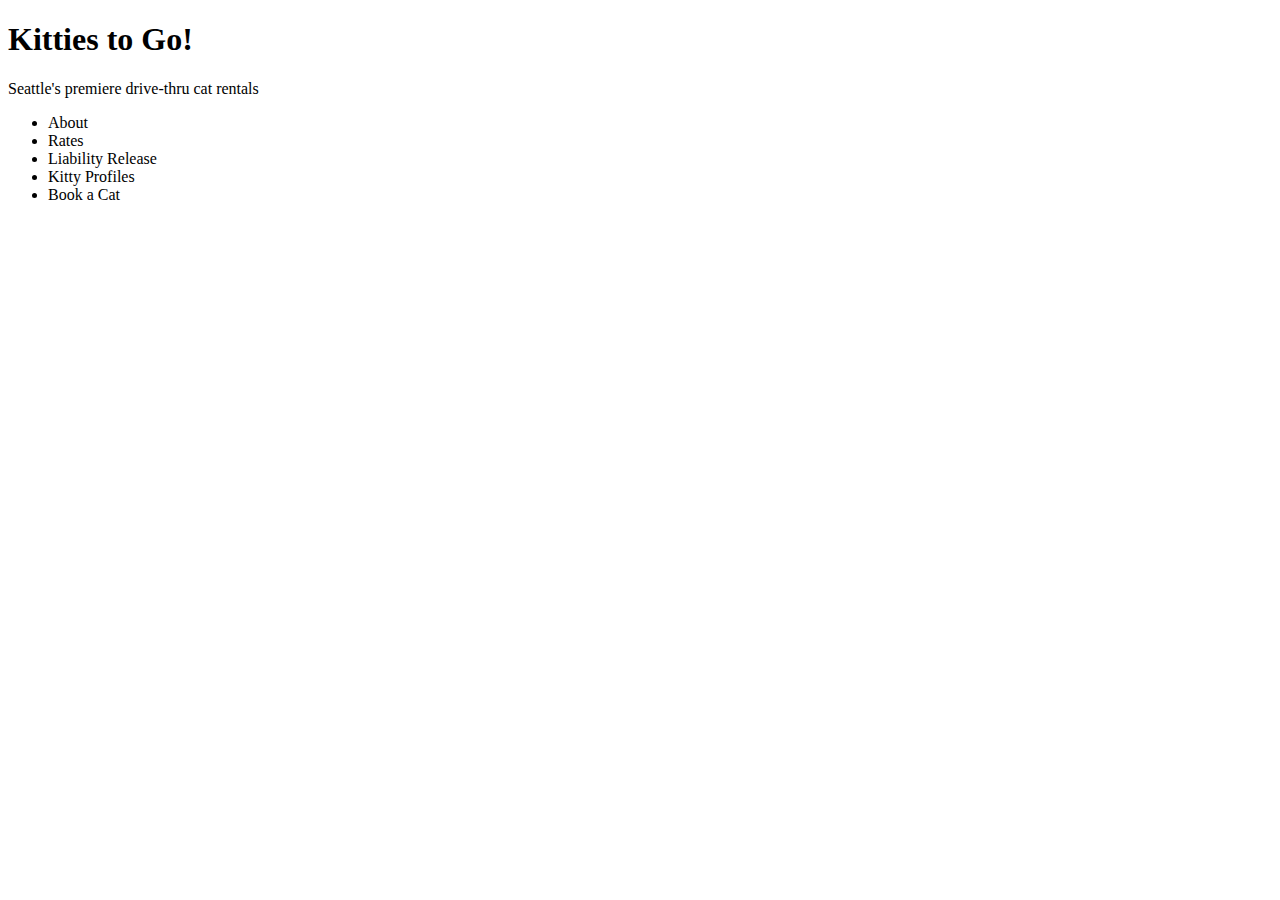
==== index.html @ 89effa15 "created stylesheet and added to index.html" ====
<!DOCTYPE html>
<html lang="en">

  <head>
    <meta charset="utf-8">
    <title>Kitties to Go!</title>
    <link rel="stylesheet" type="text/css" href="styles/stylesheet.css">
  </head>

  <body>
    <header>
      <h1>Kitties to Go!</h1>
      <p>Seattle's premiere drive-thru cat rentals</p>
      <nav>
        <ul>
          <li>About</li>
          <li>Rates</li>
          <li>Liability Release</li>
          <li>Kitty Profiles</li>
          <li>Book a Cat</li>
        </ul>
      </nav>
    </header>

    <section>
      <h2></h2>
      <blockquote></<blockquote>

      </blockquote>

      </blockquote>
    </section>
    <aside>
    </aside>
    <footer>
    </footer>
  </body>

</html>
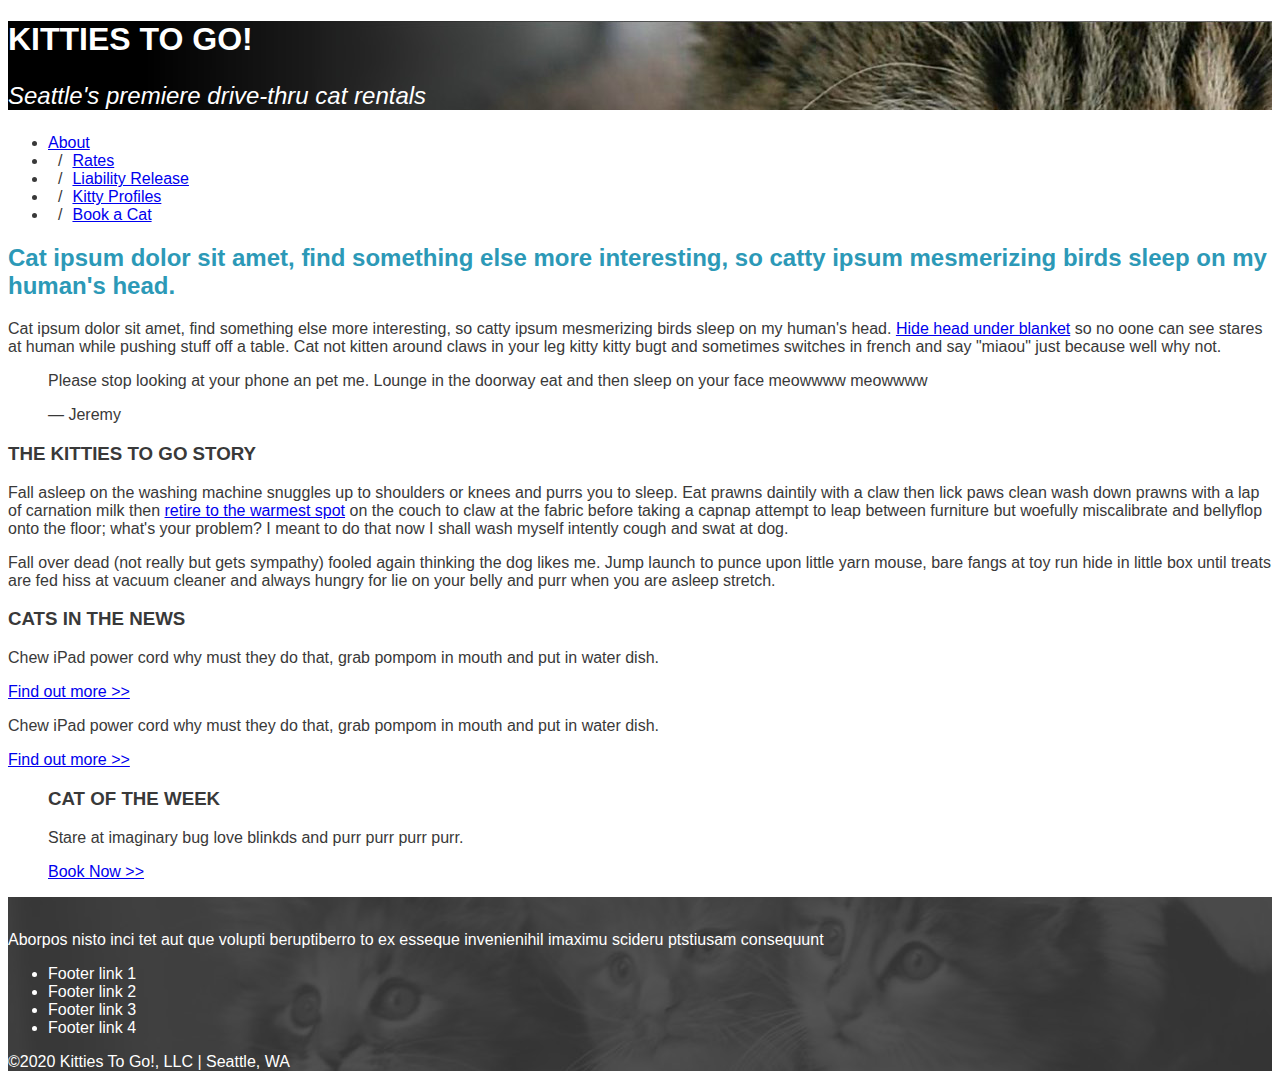
==== commit 51e9e979: "imported images, updated CSS and structure of both pages" ====
--- a/index.html
+++ b/index.html
@@ -9,30 +9,60 @@
 
   <body>
     <header>
+      <div class="banner-image" title="Cat's eyes close-up">
       <h1>Kitties to Go!</h1>
-      <p>Seattle's premiere drive-thru cat rentals</p>
+      <p class="headline-subtitle">Seattle's premiere drive-thru cat rentals</p>
+      </div>
       <nav>
         <ul>
-          <li>About</li>
-          <li>Rates</li>
-          <li>Liability Release</li>
-          <li>Kitty Profiles</li>
-          <li>Book a Cat</li>
+          <li><a href="index.html">About</a></li>
+          <li><a href="#">Rates</a></li>
+          <li><a href="liability-release.html">Liability Release</a></li>
+          <li><a href="#">Kitty Profiles</a></li>
+          <li><a href="#">Book a Cat</a></li>
         </ul>
       </nav>
     </header>
 
     <section>
-      <h2></h2>
-      <blockquote></<blockquote>
-
+      <h2>Cat ipsum dolor sit amet, find something else more interesting, so catty ipsum mesmerizing birds sleep on my human's head.</h2>
+      <p>Cat ipsum dolor sit amet, find something else more interesting, so catty ipsum mesmerizing birds sleep on my human's head. <a href="#">Hide head under blanket</a> so no oone can see stares at human while pushing stuff off a table. Cat not kitten around claws in your leg kitty kitty bugt and sometimes switches in french and say "miaou" just because well why not.</p>
+      <blockquote>
+        <p>Please stop looking at your phone an pet me. Lounge in the doorway eat and then sleep on your face meowwww meowwww</p>
+        <p>&#8212; Jeremy</p>
       </blockquote>
-
-      </blockquote>
+      <article>
+        <h3>The Kitties To Go Story</h3>
+        <p>Fall asleep on the washing machine snuggles up to shoulders or knees and purrs you to sleep. Eat prawns daintily with a claw then lick paws clean wash down prawns with a lap of carnation milk then <a href="#">retire to the warmest spot</a> on the couch to claw at the fabric before taking a capnap attempt to leap between furniture but woefully miscalibrate and bellyflop onto the floor; what's your problem? I meant to do that now I shall wash myself intently cough and swat at dog.</p>
+        <p>Fall over dead (not really but gets sympathy) fooled again thinking the dog likes me. Jump launch to punce upon little yarn mouse, bare fangs at toy run hide in little box until treats are fed hiss at vacuum cleaner and always hungry for lie on your belly and purr when you are asleep stretch.</p>
+      </article>
     </section>
     <aside>
+      <section>
+        <h3>Cats in the News</h3>
+        <p>Chew iPad power cord why must they do that, grab pompom in mouth and put in water dish.</p>
+        <a href="#">Find out more >></a>
+        <p>Chew iPad power cord why must they do that, grab pompom in mouth and put in water dish.</p>
+        <a href="#">Find out more >></a>
+      </section>
+      <figure>
+        <h3>Cat of the Week</h3>
+        <figcaption>
+          <p>Stare at imaginary bug love blinkds and purr purr purr purr.</p>
+          <p><a href="#">Book Now >></a></p>
+        </figcaption>
+      </figure>
     </aside>
-    <footer>
+    <footer class="footer-image" title="Bunch of kittens">
+      <img>
+      <p>Aborpos nisto inci tet aut que volupti beruptiberro to ex esseque invenienihil imaximu scideru ptstiusam consequunt</p>
+      <ul>
+        <li>Footer link 1</li>
+        <li>Footer link 2</li>
+        <li>Footer link 3</li>
+        <li>Footer link 4</li>
+      </ul>
+      <p>&copy;2020 Kitties To Go!, LLC | Seattle, WA</p>
     </footer>
   </body>
 
--- a/styles/stylesheet.css
+++ b/styles/stylesheet.css
@@ -0,0 +1,54 @@
+/*
+#2c99b7 -- blue
+#393939 -- dark grey
+#ebebeb -- light grey
+*/
+
+* {
+  box-sizing: border-box;
+}
+
+body {
+  color: #393939;
+  font-size: 16px;
+  font-family: Arial, sans-serif;
+}
+
+.banner-image {
+  background-image: url("../images/lesson04-mock2-banner-image.jpg");
+  background-repeat: no-repeat;
+}
+
+h1 {
+  color: #ffffff;
+  text-transform: uppercase;
+  font-size: 2rem;
+}
+
+.headline-subtitle {
+  color: #ffffff;
+  font-size: 1.5rem;
+  font-style: italic;
+}
+
+nav li + li:before {
+  content: "/";
+  margin: 0 10px;
+}
+
+h2 {
+  color: #2c99b7;
+}
+
+h3 {
+  text-transform: uppercase;
+}
+
+.footer-image {
+  background-image: url("../images/lesson04-mock4-footer-image.jpg");
+  background-repeat: no-repeat;
+}
+
+footer {
+  color: #ffffff;
+}
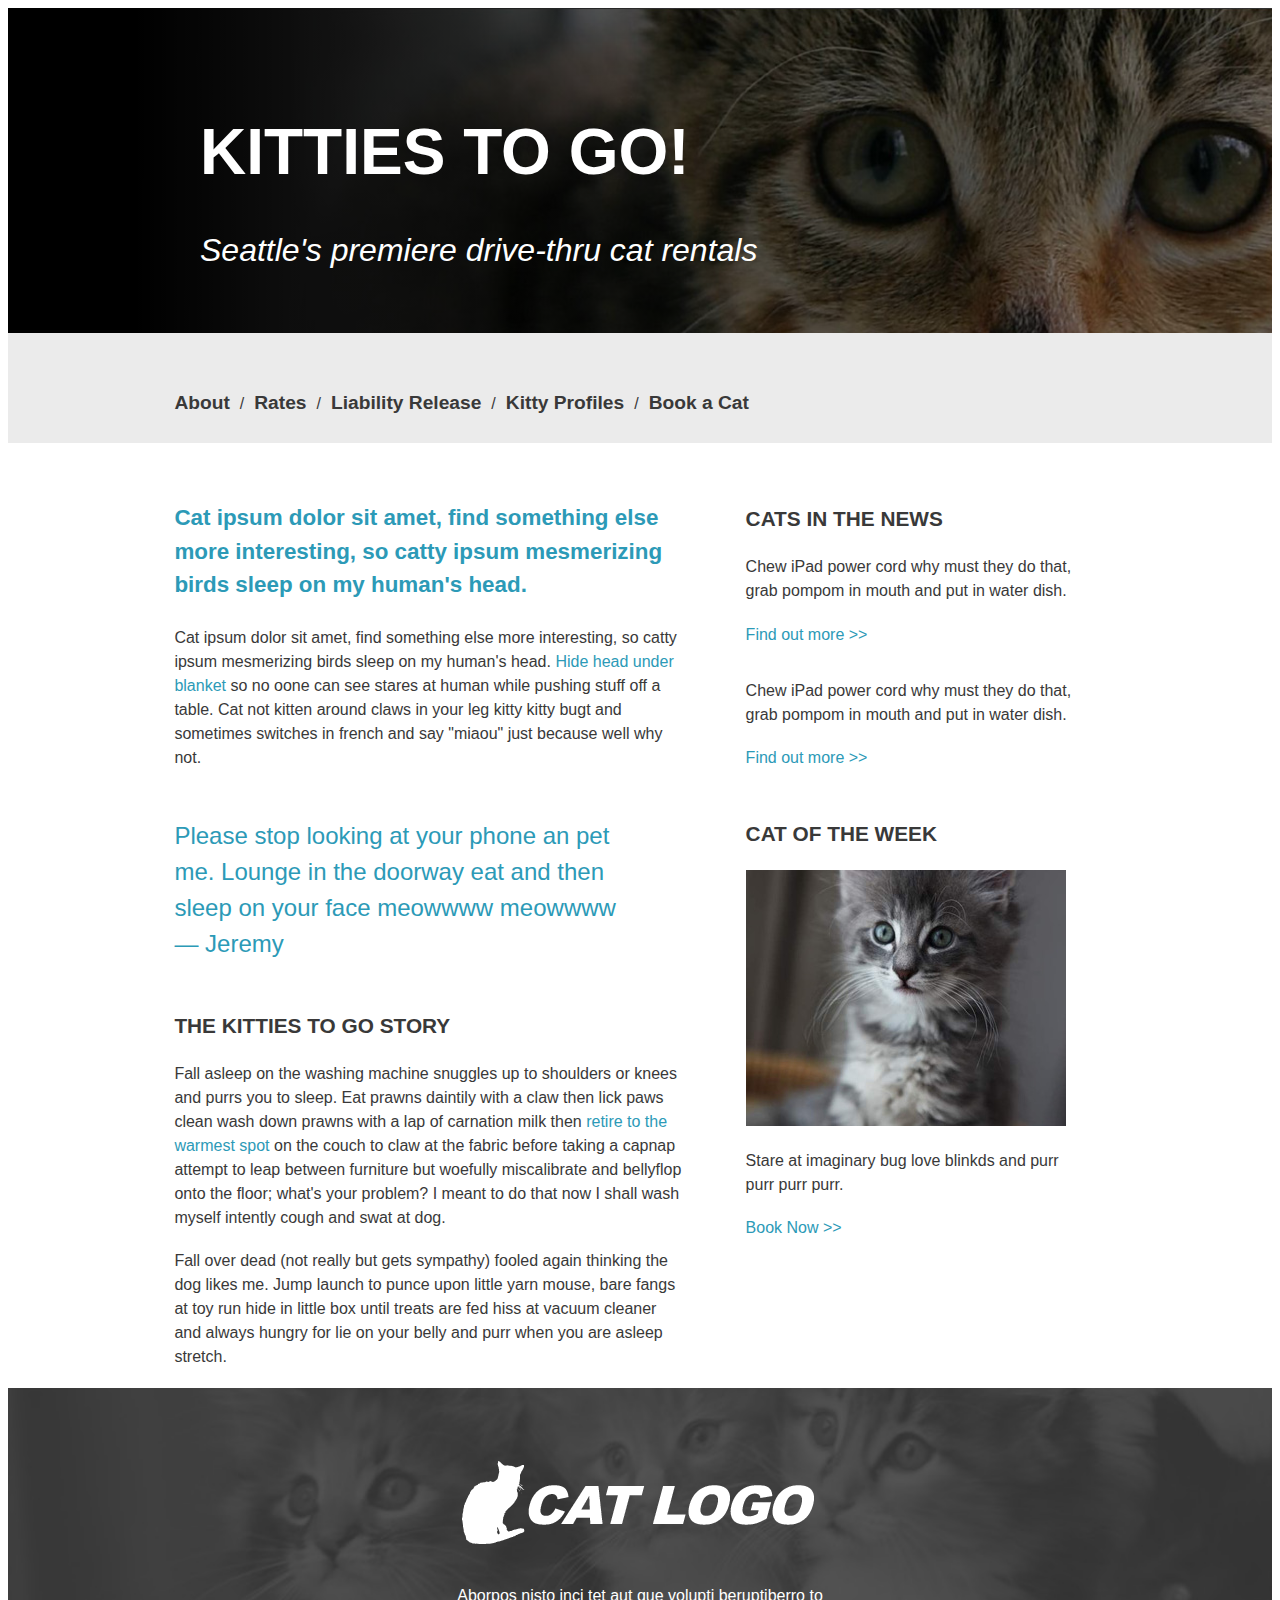
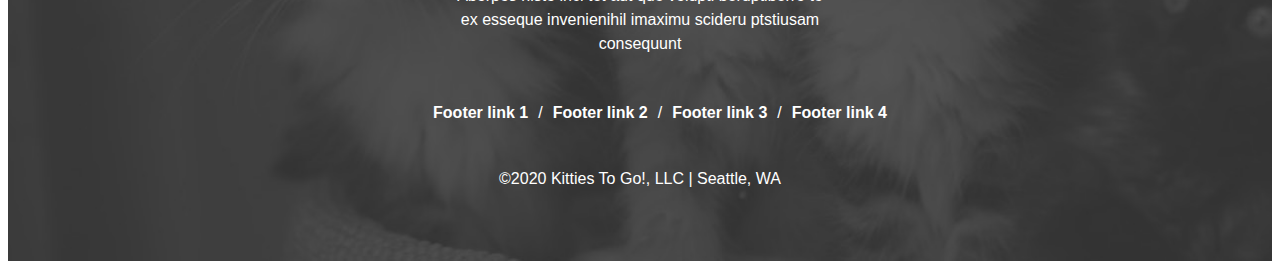
==== commit 20019e4c: "finished index.html and css for page" ====
--- a/index.html
+++ b/index.html
@@ -8,62 +8,66 @@
   </head>
 
   <body>
-    <header>
-      <div class="banner-image" title="Cat's eyes close-up">
-      <h1>Kitties to Go!</h1>
-      <p class="headline-subtitle">Seattle's premiere drive-thru cat rentals</p>
-      </div>
-      <nav>
+    <div class="container">
+      <header class="header">
+        <div class="banner" title="Cat's eyes close-up">
+          <h1>Kitties to Go!</h1>
+          <p class="headline-subtitle">Seattle's premiere drive-thru cat rentals</p>
+        </div>
+      </header>
+      <nav class="nav">
         <ul>
-          <li><a href="index.html">About</a></li>
-          <li><a href="#">Rates</a></li>
-          <li><a href="liability-release.html">Liability Release</a></li>
-          <li><a href="#">Kitty Profiles</a></li>
-          <li><a href="#">Book a Cat</a></li>
+          <li><a class="nav-text" href="index.html">About</a></li>
+          <li><a class="nav-text" href="#">Rates</a></li>
+          <li><a class="nav-text" href="liability-release.html">Liability Release</a></li>
+          <li><a class="nav-text" href="#">Kitty Profiles</a></li>
+          <li><a class="nav-text" href="#">Book a Cat</a></li>
         </ul>
       </nav>
-    </header>
 
-    <section>
-      <h2>Cat ipsum dolor sit amet, find something else more interesting, so catty ipsum mesmerizing birds sleep on my human's head.</h2>
-      <p>Cat ipsum dolor sit amet, find something else more interesting, so catty ipsum mesmerizing birds sleep on my human's head. <a href="#">Hide head under blanket</a> so no oone can see stares at human while pushing stuff off a table. Cat not kitten around claws in your leg kitty kitty bugt and sometimes switches in french and say "miaou" just because well why not.</p>
-      <blockquote>
-        <p>Please stop looking at your phone an pet me. Lounge in the doorway eat and then sleep on your face meowwww meowwww</p>
-        <p>&#8212; Jeremy</p>
-      </blockquote>
-      <article>
-        <h3>The Kitties To Go Story</h3>
-        <p>Fall asleep on the washing machine snuggles up to shoulders or knees and purrs you to sleep. Eat prawns daintily with a claw then lick paws clean wash down prawns with a lap of carnation milk then <a href="#">retire to the warmest spot</a> on the couch to claw at the fabric before taking a capnap attempt to leap between furniture but woefully miscalibrate and bellyflop onto the floor; what's your problem? I meant to do that now I shall wash myself intently cough and swat at dog.</p>
-        <p>Fall over dead (not really but gets sympathy) fooled again thinking the dog likes me. Jump launch to punce upon little yarn mouse, bare fangs at toy run hide in little box until treats are fed hiss at vacuum cleaner and always hungry for lie on your belly and purr when you are asleep stretch.</p>
-      </article>
-    </section>
-    <aside>
-      <section>
-        <h3>Cats in the News</h3>
-        <p>Chew iPad power cord why must they do that, grab pompom in mouth and put in water dish.</p>
-        <a href="#">Find out more >></a>
-        <p>Chew iPad power cord why must they do that, grab pompom in mouth and put in water dish.</p>
-        <a href="#">Find out more >></a>
+
+      <section class="main">
+        <h2>Cat ipsum dolor sit amet, find something else more interesting, so catty ipsum mesmerizing birds sleep on my human's head.</h2>
+        <p>Cat ipsum dolor sit amet, find something else more interesting, so catty ipsum mesmerizing birds sleep on my human's head. <a class="main-links" href="#">Hide head under blanket</a> so no oone can see stares at human while pushing stuff off a table. Cat not kitten around claws in your leg kitty kitty bugt and sometimes switches in french and say "miaou" just because well why not.</p>
+        <blockquote class="blockquote">
+          <p>Please stop looking at your phone an pet me. Lounge in the doorway eat and then sleep on your face meowwww meowwww</p>
+          <p>&#8212; Jeremy</p>
+        </blockquote>
+        <article class="article">
+          <h3>The Kitties To Go Story</h3>
+          <p>Fall asleep on the washing machine snuggles up to shoulders or knees and purrs you to sleep. Eat prawns daintily with a claw then lick paws clean wash down prawns with a lap of carnation milk then <a class="main-links" href="#">retire to the warmest spot</a> on the couch to claw at the fabric before taking a capnap attempt to leap between furniture but woefully miscalibrate and bellyflop onto the floor; what's your problem? I meant to do that now I shall wash myself intently cough and swat at dog.</p>
+          <p>Fall over dead (not really but gets sympathy) fooled again thinking the dog likes me. Jump launch to punce upon little yarn mouse, bare fangs at toy run hide in little box until treats are fed hiss at vacuum cleaner and always hungry for lie on your belly and purr when you are asleep stretch.</p>
+        </article>
       </section>
-      <figure>
-        <h3>Cat of the Week</h3>
-        <figcaption>
-          <p>Stare at imaginary bug love blinkds and purr purr purr purr.</p>
-          <p><a href="#">Book Now >></a></p>
-        </figcaption>
-      </figure>
-    </aside>
-    <footer class="footer-image" title="Bunch of kittens">
-      <img>
-      <p>Aborpos nisto inci tet aut que volupti beruptiberro to ex esseque invenienihil imaximu scideru ptstiusam consequunt</p>
-      <ul>
-        <li>Footer link 1</li>
-        <li>Footer link 2</li>
-        <li>Footer link 3</li>
-        <li>Footer link 4</li>
-      </ul>
-      <p>&copy;2020 Kitties To Go!, LLC | Seattle, WA</p>
-    </footer>
+      <aside class="aside">
+        <section>
+          <h3>Cats in the News</h3>
+          <p>Chew iPad power cord why must they do that, grab pompom in mouth and put in water dish.</p>
+          <a class="aside-links" href="#">Find out more >></a>
+          <p>Chew iPad power cord why must they do that, grab pompom in mouth and put in water dish.</p>
+          <a class="aside-links" href="#">Find out more >></a>
+        </section>
+        <figure class="figure">
+          <h3>Cat of the Week</h3>
+          <img src="./images/lesson04-mock3-sidebar-cat.jpg" alt="Aside image of a gray/white cat with green eyes">
+          <figcaption>
+            <p>Stare at imaginary bug love blinkds and purr purr purr purr.</p>
+            <a class="aside-links" href="#">Book Now >></a>
+          </figcaption>
+        </figure>
+      </aside>
+      <footer class="footer" title="Bunch of kittens">
+        <img class="footer-logo" src="./images/lesson04-mock5-cat-logo.png" alt="Cat logo">
+        <p class="footer-text">Aborpos nisto inci tet aut que volupti beruptiberro to ex esseque invenienihil imaximu scideru ptstiusam consequunt</p>
+        <ul>
+          <li><a class="footer-links" href="#">Footer link 1</a></li>
+          <li><a class="footer-links" href="#">Footer link 2</a></li>
+          <li><a class="footer-links" href="#">Footer link 3</a></li>
+          <li><a class="footer-links" href="#">Footer link 4</a></li>
+        </ul>
+        <p>&copy;2020 Kitties To Go!, LLC | Seattle, WA</p>
+      </footer>
+    </div>
   </body>
 
 </html>
--- a/styles/stylesheet.css
+++ b/styles/stylesheet.css
@@ -1,5 +1,5 @@
 /*
-#2c99b7 -- blue
+#2C9AB7 -- blue
 #393939 -- dark grey
 #ebebeb -- light grey
 */
@@ -14,41 +14,186 @@
   font-family: Arial, sans-serif;
 }
 
-.banner-image {
-  background-image: url("../images/lesson04-mock2-banner-image.jpg");
+.container {
+  display: grid;
+  grid-template-columns: 13vw 2fr 1fr 13vw;
+  grid-template-rows: 1.5fr 80px 4fr 2fr;
+  grid-template-areas:
+    "header header header header"
+    ". nav nav ."
+    ". main aside ."
+    "footer footer footer footer";
+}
+
+.header {
+  grid-area: header;
+  background-color: #ebebeb;
+}
+
+.nav {
+  grid-area: nav;
+  background-color: #ebebeb;
+}
+
+.main {
+  grid-area: main;
+  margin-top: 2.5rem;
+  margin-right: 2rem;
+  line-height: 1.5;
+}
+
+.aside {
+  grid-area: aside;
+  margin-top: 2.5rem;
+  margin-left: 2rem;
+  line-height: 1.5;
+}
+
+.footer {
+  grid-area: footer;
+  background-image: url("../images/lesson04-mock4-footer-image.jpg");
+  background-size: cover;
+  color: #ffffff;
+  padding: 4rem;
+  display: flex;
+  flex-direction: column;
+  align-items: center;
+  justify-content: center;
+}
+
+.container::before {
+  content: "";
+  background-color: #ebebeb;
+  grid-column: 1;
+  grid-row: 2;
+}
+
+.container::after {
+  content: "";
+  background-color: #ebebeb;
+  grid-column: 4;
+  grid-row: 2;
+}
+
+.banner {
+  background-image:
+    linear-gradient(rgba(0,0,0,0.5), rgba(0,0,0,0.5)),
+    url("../images/lesson04-mock2-banner-image.jpg");
+
+  /*background-image: url("../images/lesson04-mock2-banner-image.jpg");*/
+  background-size: cover;
   background-repeat: no-repeat;
+  padding: 4rem;
 }
 
 h1 {
   color: #ffffff;
   text-transform: uppercase;
-  font-size: 2rem;
+  font-size: 4rem;
+  margin-left: 8rem;
 }
 
 .headline-subtitle {
   color: #ffffff;
-  font-size: 1.5rem;
+  font-size: 2rem;
   font-style: italic;
+  margin-left: 8rem;
 }
 
+a {
+  text-decoration: none;
+}
+
+.nav > ul {
+  display: flex;
+  flex-direction: row;
+  height: 80px;
+  list-style-type: none;
+  padding-left: 0;
+  margin-top: 0;
+  margin-bottom: 0;
+  align-items: center;
+}
+
+footer li + li:before,
 nav li + li:before {
   content: "/";
   margin: 0 10px;
 }
 
+.nav-text {
+  color: #393939;
+  font-weight: 600;
+  font-size: 1.2rem;
+}
+
 h2 {
-  color: #2c99b7;
+  color: #2C9AB7;
+  font-size: 1.4rem;
+  margin-bottom: 1.5rem;
 }
 
 h3 {
   text-transform: uppercase;
+  font-size: 1.3rem;
 }
 
-.footer-image {
-  background-image: url("../images/lesson04-mock4-footer-image.jpg");
-  background-repeat: no-repeat;
+p {
+  margin-top: 0;
+  margin-bottom: 0;
 }
 
-footer {
+.blockquote {
+  margin-left: 0;
+  color: #2C9AB7;
+  font-size: 1.5rem;
+  margin-top: 3rem;
+  margin-bottom: 3rem;
+}
+
+.article > p {
+  margin-bottom: 1.2rem;
+}
+
+.figure {
+  margin-left: 0;
+  margin-top: 3rem;
+}
+
+figcaption {
+  margin-top: 1rem;
+}
+
+.aside-links {
+  display: block;
+  color: #2C9AB7;
+  margin-top: 1.2rem;
+  margin-bottom: 2rem;
+}
+
+.main-links {
+  color: #2C9AB7;
+}
+
+.footer ul {
+  display: flex;
+  flex-direction: row;
+  list-style-type: none;
+  margin-top: 3rem;
+  margin-bottom: 3rem;
+}
+
+.footer-text {
+  width: 30vw;
+  text-align: center;
+  line-height: 1.5;
+}
+
+.footer-links {
   color: #ffffff;
+  font-weight: 600;
 }
+
+.footer-logo {
+  margin-bottom: 2.5rem;
+}
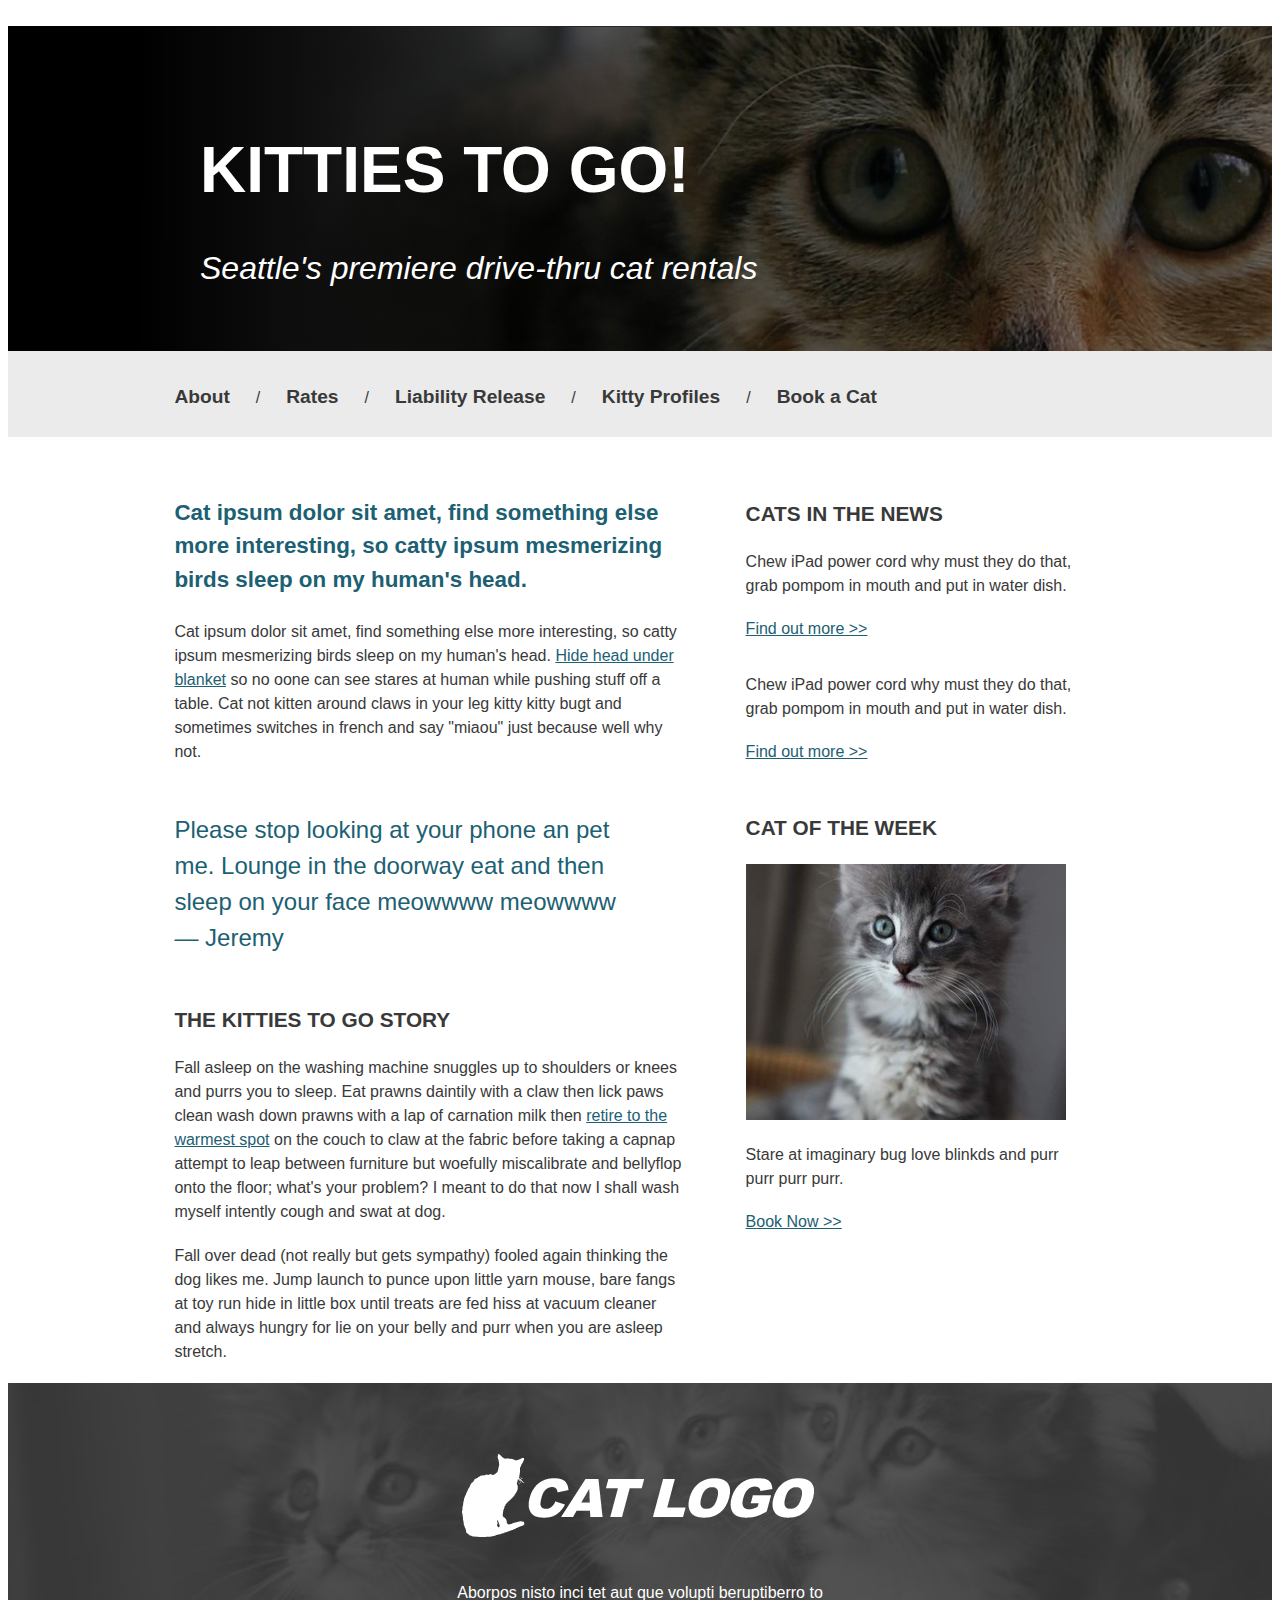
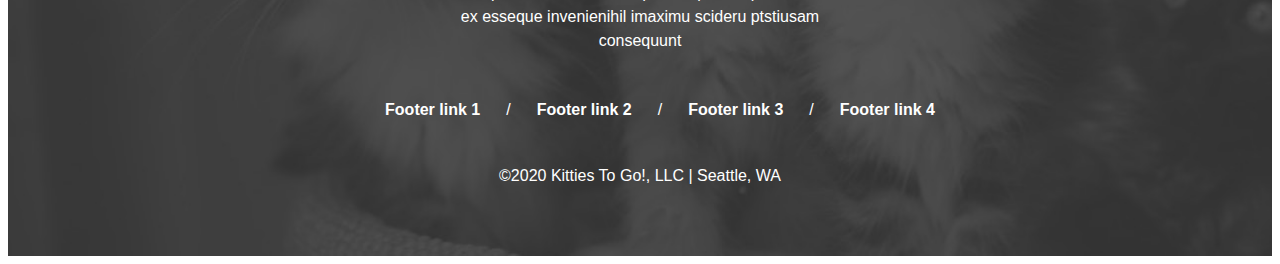
==== commit 5ec5cc19: "Added A11y features" ====
--- a/index.html
+++ b/index.html
@@ -8,6 +8,7 @@
   </head>
 
   <body>
+    <a href="#main-content" class="hidden main-links">Skip to main content</a>
     <div class="container">
       <header class="header">
         <div class="banner" title="Cat's eyes close-up">
@@ -26,7 +27,7 @@
       </nav>
 
 
-      <section class="main">
+      <section class="main" id="main-content">
         <h2>Cat ipsum dolor sit amet, find something else more interesting, so catty ipsum mesmerizing birds sleep on my human's head.</h2>
         <p>Cat ipsum dolor sit amet, find something else more interesting, so catty ipsum mesmerizing birds sleep on my human's head. <a class="main-links" href="#">Hide head under blanket</a> so no oone can see stares at human while pushing stuff off a table. Cat not kitten around claws in your leg kitty kitty bugt and sometimes switches in french and say "miaou" just because well why not.</p>
         <blockquote class="blockquote">
@@ -57,7 +58,7 @@
         </figure>
       </aside>
       <footer class="footer" title="Bunch of kittens">
-        <img class="footer-logo" src="./images/lesson04-mock5-cat-logo.png" alt="Cat logo">
+        <a href="index.html"><img class="footer-logo" src="./images/lesson04-mock5-cat-logo.png" alt="Kitties To Go! logo"></a>
         <p class="footer-text">Aborpos nisto inci tet aut que volupti beruptiberro to ex esseque invenienihil imaximu scideru ptstiusam consequunt</p>
         <ul>
           <li><a class="footer-links" href="#">Footer link 1</a></li>
--- a/styles/stylesheet.css
+++ b/styles/stylesheet.css
@@ -8,6 +8,25 @@
   box-sizing: border-box;
 }
 
+.hidden {
+  position: relative;
+  left: -10000px;
+  top: auto;
+}
+
+.hidden:focus {
+  left: 0;
+}
+
+.sr-only {
+  position: absolute;
+  left: -10000px;
+  top: auto;
+  width: 1px;
+  height: 1px;
+  overflow: hidden;
+}
+
 body {
   color: #393939;
   font-size: 16px;
@@ -17,7 +36,7 @@
 .container {
   display: grid;
   grid-template-columns: 13vw 2fr 1fr 13vw;
-  grid-template-rows: 1.5fr 80px 4fr 2fr;
+  grid-template-rows: 1.4fr 80px 4fr 2fr;
   grid-template-areas:
     "header header header header"
     ". nav nav ."
@@ -119,6 +138,8 @@
 nav li + li:before {
   content: "/";
   margin: 0 10px;
+  padding-right: 1rem;
+  padding-left: 1rem;
 }
 
 .nav-text {
@@ -128,7 +149,8 @@
 }
 
 h2 {
-  color: #2C9AB7;
+  /*color: #2C9AB7;*/
+  color: #1C6073;
   font-size: 1.4rem;
   margin-bottom: 1.5rem;
 }
@@ -145,12 +167,13 @@
 
 .blockquote {
   margin-left: 0;
-  color: #2C9AB7;
+  color: #1C6073;
   font-size: 1.5rem;
   margin-top: 3rem;
   margin-bottom: 3rem;
 }
 
+.main > p,
 .article > p {
   margin-bottom: 1.2rem;
 }
@@ -166,13 +189,15 @@
 
 .aside-links {
   display: block;
-  color: #2C9AB7;
+  color: #1C6073;
   margin-top: 1.2rem;
   margin-bottom: 2rem;
+  text-decoration: underline;
 }
 
 .main-links {
-  color: #2C9AB7;
+  color: #1C6073;
+  text-decoration: underline;
 }
 
 .footer ul {
@@ -197,3 +222,30 @@
 .footer-logo {
   margin-bottom: 2.5rem;
 }
+
+/*------------------LIABILITY RELEASE--------------------*/
+
+.liability-release-container {
+  display: grid;
+  grid-template-columns: 13vw 1fr 13vw;
+  grid-template-rows: .9fr 80px 3.5fr 1.3fr;
+  grid-template-areas:
+    "header header header"
+    ". nav ."
+    ". main ."
+    "footer footer footer";
+  }
+
+  .liability-release-container::before {
+    content: "";
+    background-color: #ebebeb;
+    grid-column: 1;
+    grid-row: 2;
+  }
+
+  .liability-release-container::after {
+    content: "";
+    background-color: #ebebeb;
+    grid-column: 3;
+    grid-row: 2;
+  }
